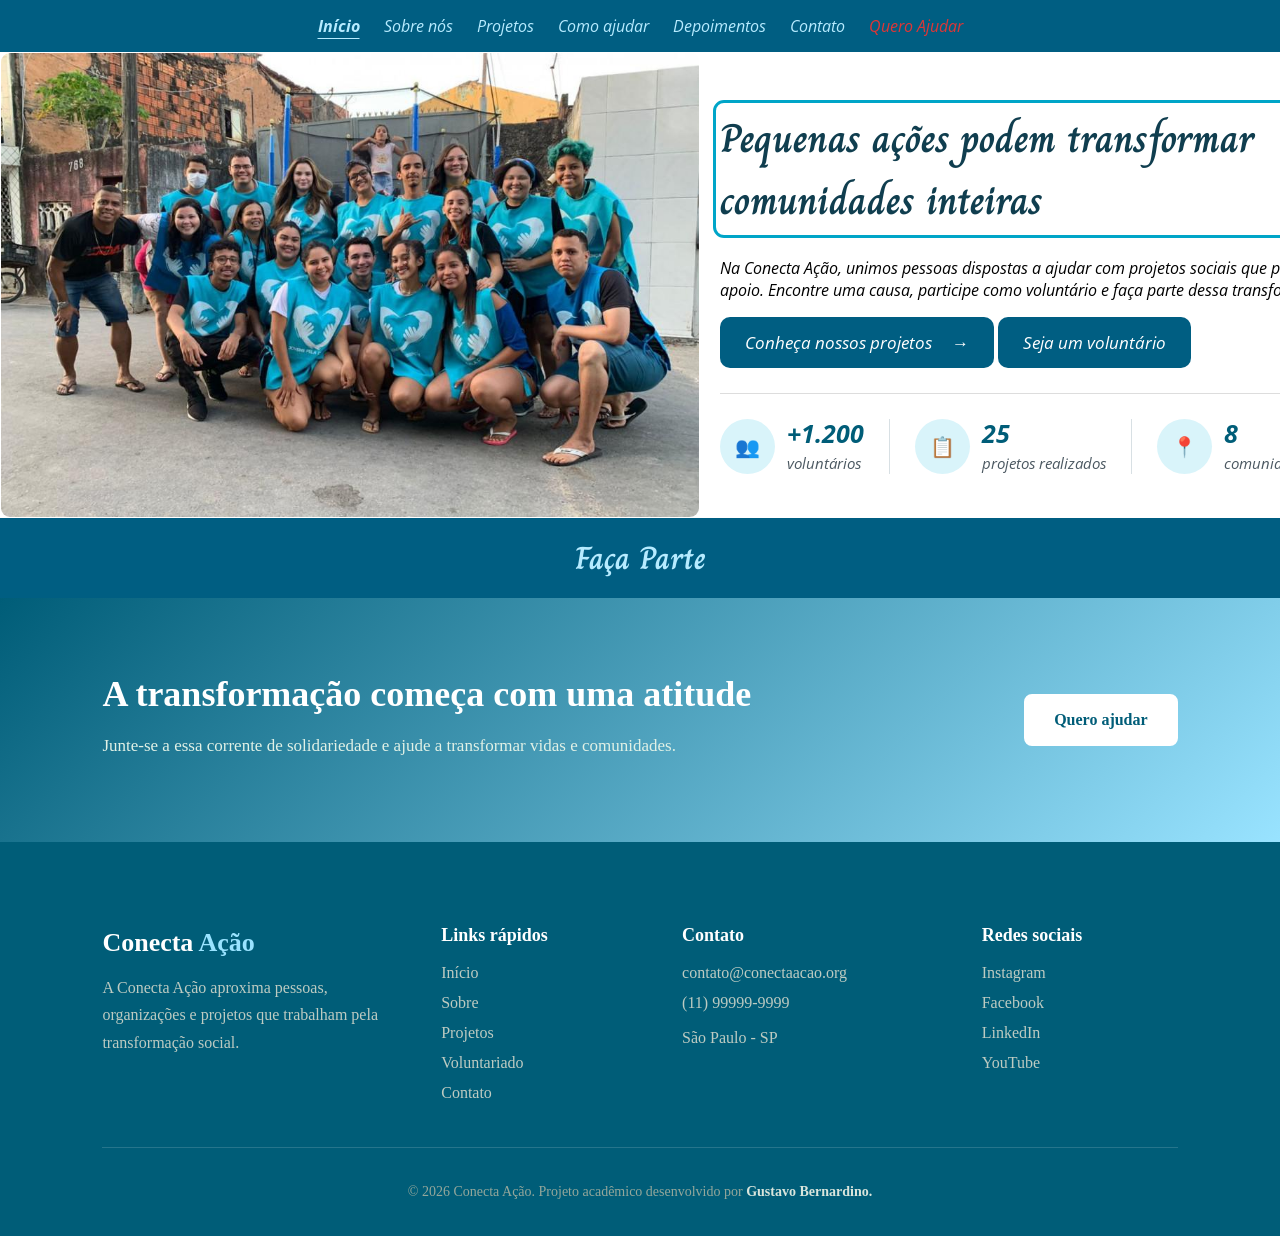
==== html/index.html @ 1827570c "Initial commit" ====
<!DOCTYPE html>
<html lang="pt-br">
<head>
    <meta charset="UTF-8">
    <meta name="viewport" content="width=device-width, initial-scale=1.0">
    <title>Conecta Ação</title>
    <link rel="stylesheet" href="../css/styles.css">
</head>
<body>
    <header>
        <nav>
            <a href="#inicio">Início</a>
            <a href="#sobre">Sobre nós</a>
            <a href="#projetos">Projetos</a>
            <a href="#como-ajudar">Como ajudar</a>
            <a href="#depoimentos">Depoimentos</a>
            <a href="#contato">Contato</a>
            <a href="#voluntariado" class="ajudar">Quero Ajudar</a>
        </nav>
    </header>

    <main id="app"></main>

    <footer class="rodape">
        <div class="rodape-container">
            <div class="rodape-coluna rodape-sobre">
                <h2>Conecta <span>Ação</span></h2>
                <p>
                    A Conecta Ação aproxima pessoas, organizações e projetos
                    que trabalham pela transformação social.
                </p>
            </div>

            <div class="rodape-coluna">
                <h3>Links rápidos</h3>
                <nav class="rodape-links">
                    <a href="#inicio">Início</a>
                    <a href="#sobre">Sobre</a>
                    <a href="#projetos">Projetos</a>
                    <a href="#voluntariado">Voluntariado</a>
                    <a href="#contato">Contato</a>
                </nav>
            </div>

            <div class="rodape-coluna">
                <h3>Contato</h3>
                <address class="rodape-contato">
                    <a href="mailto:contato@conectaacao.org">
                        contato@conectaacao.org
                    </a>
                    <a href="tel:+5511999999999">
                        (11) 99999-9999
                    </a>
                    <p>São Paulo - SP</p>
                </address>
            </div>

            <div class="rodape-coluna">
                <h3>Redes sociais</h3>
                <div class="redes-sociais">
                    <a href="#" aria-label="Instagram">Instagram</a>
                    <a href="#" aria-label="Facebook">Facebook</a>
                    <a href="#" aria-label="LinkedIn">LinkedIn</a>
                    <a href="#" aria-label="YouTube">YouTube</a>
                </div>
            </div>
        </div>

        <div class="rodape-final">
            <p>
                © 2026 Conecta Ação. Projeto acadêmico desenvolvido por
                <strong>Gustavo Bernardino.</strong>
            </p>
        </div>
    </footer>

    <script type="module" src="../js/main.js"></script>
</body>
</html>
---- css/styles.css ----
@charset "UTF-8";

/* Configurações gerais para impedir estouro horizontal */
*,
*::before,
*::after {
    box-sizing: border-box;
}

html {
    scroll-behavior: smooth;
}

body {
    margin: 0;
    overflow-x: hidden;
}

img {
    max-width: 100%;
}
@font-face {
    font-family: 'charm';
    src: url(../fontes/Charm-Bold.ttf) format(truetype);
    font-style: normal;
}
@font-face {
    font-family: 'opensans' ;
    src: url(../fontes/OpenSans-Italic-VariableFont_wdth_wght.ttf) format(truetype);
    font-style:normal;
}

body{
    background-color: #B6EBFF;
}


header{
    text-align: center;
    background-color: #005E82 ;
    padding: 15px;
    margin: 0px;

}

header > nav > a{
    text-decoration: none;
    color: #B6EBFF;
    padding: 10px;
    font-family: 'opensans',serif;
    
}


.titulo{
    font-family: 'charm',serif;
    font-size: 40px;
    color: #103E4F;
}

.ajudar{
    color: rgb(223, 54, 54);
}



.conteudo{
    background-color: white;
    display: flex;
    align-items: center;
    gap: 20px;
    
}
.conteudo img{
    width: 700px;
    height: auto;
    border-radius: 10px;
    padding: 1px;
}
.texto{
    font-family: 'opensans',serif;
    max-width: 700px;
    
}

.botao{
    display: inline-flex;
    align-items: center;
    gap: 20px;

    padding: 14px 25px;
    background-color: #005E82 ;
    color: white;

    text-decoration: none;
    font-family: 'opensans', serif;
    font-size: 17px;

    border-radius: 10px;
    transition: 0.3s;
}

.botao:hover{
    background-color: #005d78 ;
    transform: translateY(-2px);
}

.estatisticas{

    display: flex;
    align-items: center; 
    justify-content: space-between; 
    list-style: none; 
    padding: 25px 0 0; 
    margin-top: 25px; 
    border-top: 1px solid #dddddd;
    
}

.estatisticas li{
    display: flex;
    flex-direction: row;
    align-items: center;
    gap: 12px;

    flex: 1;
    padding: 0 25px;
    border-right: 1px solid #d8e0e4;
}

.estatisticas li:first-child{
    padding-left: 0;
}

.estatisticas li:last-child{
    border-right: none;
    padding-right: 0;
}

.numero{
    color: #005d78;
    font-family: 'opensans',serif;
    font-size: 25px;
    font-style: normal;
    font-weight: bold;
    line-height: 1;
}

.icone{
    width: 55px;
    height: 55px;

    display: flex;
    align-items: center;
    justify-content: center;

    flex-shrink: 0;
    border-radius: 50%;

    background-color: #d9f4fa;
    font-size: 20px;
}

.informacao{
    display: flex;
    flex-direction: column;
    align-items: flex-start;
}

.descricao{
    margin-top: 7px;

    color: #4c5962;
    font-family: 'opensans',serif;
    font-size: 15px;
    font-style: normal;
    white-space: nowrap;
}

.estatisticas01{

    display: flex;
    align-items: center; 
    justify-content: space-between; 
    list-style: none; 
    padding: 25px 0 0; 
    margin-top: 25px; 
    border-top: 1px solid #dddddd;
    
}

.estatisticas01 li{
    display: flex;
    flex-direction: row;
    align-items: center;
    gap: 12px;

    flex: 1;
    padding: 0 25px;
    border-right: 1px solid #d8e0e4;
}

.estatisticas01 li:first-child{
    padding-left: 0;
}

.estatisticas01 li:last-child{
    border-right: none;
    padding-right: 0;
}

.numero01{
    color: #005d78;
    font-family: 'opensans',serif;
    font-size: 15px;
    font-style: normal;
    font-weight: bold;
    line-height: 1;
}

.icone01{
    width: 38px;
    height: 38px;

    display: flex;
    align-items: center;
    justify-content: center;

    flex-shrink: 0;
    border-radius: 50%;

    background-color: #d9f4fa;
    font-size: 20px;
}

.informacao01{
    display: flex;
    flex-direction: column;
    align-items: flex-start;
}

.descricao01{
    margin-top: 7px;

    color: #4c5962;
    font-family: 'opensans',serif;
    font-size: 10px;
    font-style: normal;
    white-space: nowrap;
}

.headers{
    font-family: 'charm',serif;
    text-align: center;
    color: #B6EBFF;
    background-color: #005E82 ;
    padding: 15px;
    margin: 0px;
}

.sobre{
    background-color: white;
    display: flex;
    align-items: center;
    gap: 20px;
    
}
.sobre img{
    display: block;
    width: 650px;
    height: auto;
    border-radius: 10px;
    padding: 1px;
    margin-left: auto;
}

.projetos{
    display: flex;
    align-items: stretch;
    gap: 25px;
    width: 100%;
    padding: 30px 0;
}

.projetos-card{
    display: flex;
    flex-direction: column;
    flex: 1;
    overflow: hidden;
    background-color: white;
    border-radius: 12px;
    box-shadow: 0 4px 15px rgba(0,0,0,0.12);
}
.projetos-card img{
    width: 100%;
    height: 220px;
    object-fit: cover;
    display: block;
}

.projeto_conteudo{
    display: flex;
    flex-direction: column;
    flex: 1;
    padding: 22px;
}

.categoria{
    align-self: flex-start;
    padding: 6px 12px;

    color: #005b83;
    background-color: #dff6fb;
    border-radius: 20px;
    font-family: 'opensans',serif;
    font-size: 14px;
    font-weight: bold;
}
.projetos-card h2{
    margin: 16px 0 10px;
    font-family: 'charm', serif;
    font-size: 24px;
    color: #005d78;
    
}

.projetos-card p{
    flex: 1;
    margin-bottom: 20px;
    line-height: 1.5;
    color: #555;
}

.valores{
    display: flex;
    justify-content: space-between;
    gap: 10px;
    margin-bottom: 12px;
    color: #444;
    font-family: 'opensans',serif;
    font-size: 14px;
}

.progresso{
    width: 100%;
    height: 10px;
    overflow: hidden;
    background-color: #dce5e8;
    border-radius: 10px;
}

.barra{
    height: 100%;
    background-color: #00a5c8;
    border-radius: 10px;
}

.progresso-70{
    width: 70%;
}

.progresso-60{
    width: 60%;
}

.progresso-80{
    width: 80%;
}

.porcentagem{
    margin-top: 20px;
    padding: 12px;

    color: white;
    background-color: #007c96;
    border-radius: 7px;

    font-weight: bold;
    text-align: center;
    text-decoration: none;
}

.botao_projeto{
    margin-top: 20px;
    padding: 12px;
    color:white;
    background-color: #007c96;
    border-radius: 7px;
    font-weight: bold;
    text-align: center;
    text-decoration: none;
}

.botao_projeto:hover{
    background-color: #005d78;
}

.como-ajudar{
    padding: 70px 30px;
    text-align: center;
    background-color: #f2fbfd;
}


.titulo-secao h2{
    margin: 10px 0;
    color: #005d78;
    font-family: 'charm',serif;
    font-size: 36px;
}

.titulo-secao p{
    margin-bottom: 40px;
    font-family: 'opensans',serif;
    color: #555;
}
.etapas{
    display: flex;
    align-items: stretch;
    justify-content: center;
    gap: 25px;
    max-width: 1200px;
    margin: auto;
}
.etapa{
    flex: 1;
    padding: 30px 25px;

    background-color: white;
    border-radius: 12px;
    box-shadow: 0 4px 15px rgba(0,0,0,0.1);
}

.numero-etapa{
    display: flex;
    align-items: center;
    justify-content: center;

    width: 70px;
    height: 70px;
    margin: 0 auto 20px;

    color: white;
    background-color: #00a5c8;
    border-radius: 50%;

    font-family: 'charm',serif;
    font-size: 32px;
    font-weight: bold;
}

.etapa h3{
    margin-bottom: 12px;
    color: #005d78;
    font-family: 'charm',serif;
    font-size: 22px;
}

.etapa p{
    font-family: 'opensans',serif;
    color: #555;
    line-height: 1.6;
}

.botao-voluntario{
    display: inline-block;
    margin-top: 40px;
    padding: 14px 30px;

    color: white;
    background-color: #007c96;
    border-radius: 7px;

    font-weight: bold;
    text-decoration: none;
    transition: 0.3s;
}

.botao-voluntario:hover{
    background-color: #005d78;
    transform: translateY(-2px);
}

.voluntariado{
    background-color: #f4f8f5;
    padding: 80px 8%;
}

.voluntariado-texto{
    max-width: 700px;
    margin: 0 auto 40px;
    text-align: center;
}

.voluntariado-texto h2{
    color:#005d78;
    font-family: 'charm',serif;
    font-size: 36px;
    margin: 12px 0 16px;
}

.voluntariado-texto p{
    color: #5c6861;
    font-family: 'opensans',serif;
    font-size: 17px;
    line-height: 1.7;
}

.formulario-voluntario{
    max-width: 850px;
    margin: auto;
    padding: 40px;
    background-color: white;
    border-radius: 16px;
    box-shadow: 0 8px 25px rgba(0,0,0,0.08);

    display: grid;
    grid-template-columns: repeat(2,1fr);
    gap: 22px;
}

.campo{
    display: flex;
    flex-direction: column;
}

.campo-completo{
    grid-column: 1 / -1;
}

.campo label{
    color: #005d78;
    font-weight: bold;
    margin-bottom: 8px;
}

.campo input,.campo select,.campo textarea{
    width: 100%;
    padding: 14px;
    border: 1px solid #ccd7d0;
    border-radius: 8px;
    background-color: #fafafa;
    color: #333;
    font-family: inherit;
    font-size: 15px;
    outline: none;
}

.campo textarea{
    resize: vertical;
}

.campo input:focus,.campo select:focus,.campo textarea:focus{
    border-color: #005d78;
    box-shadow: 0 0 0 3px rgba(35,140,75,0.12);
}

.autorizacao{
    display: flex;
    align-items: center;
    gap: 10px;
}

.autorizacao input{
    width: 18px;
    height: 18px;
    accent-color: #5c6861;
}

.autorizacao label{
    color: #5c6861;
}

.formulario-voluntario button{
    grid-column: 1 / -1;
    padding: 15px 25px;
    border: none;
    border-radius: 8px;
    background-color: #007c96;
    color: white;
    font-size: 16px;
    font-weight: bold;
    cursor: pointer;
    transition: 0.3s;
}

.formulario-voluntario button:hover{
    background-color: #005d78;
    transform: translateY(-2px);
}

.depoimentos{
    padding: 80px 8%;
    background-color: #ffffff;
}

.depoimentos-titulo{
    max-width: 700px;
    margin: 0 auto 45px;
    text-align: center;
}

.depoimentos-titulo h2{
    color:#005d78;
    font-family: 'charm',serif;
    font-size: 36px;
    margin: 12px 0 16px;
}

.depoimentos-titulo p{
    color: #5c6861;
    font-family: 'opensans',serif;
    font-size: 17px;
    line-height: 1.7;
}

.depoimentos-container{
    max-width: 1200px;
    margin: auto;
    display: grid;
    grid-template-columns: repeat(3,1fr);
    gap: 25px;
}

.depoimento-card{
    padding: 35px 28px;
    border: 1px solid #e2e9e4;
    border-radius: 16px;
    background-color: #f8faf8;
    text-align: center;
    transition: 0.3s;
}

.depoimento-card:hover{
    transform: translateY(-8px);
    box-shadow: 0 12px 30px rgba(0,0,0,0.1);
}

.depoimento-card img{
    width: 90px;
    height: 90px;
    margin-bottom: 18px;
    border: 4px solid #d9eee1;
    border-radius: 50%;
    object-fit: cover;
}

.estrelas{
    margin-bottom: 16px;
    color: #f1b629;
    font-size: 18px;
    letter-spacing: 2px;
}

.depoimento-card p{
    min-height: 125px;
    color: #5c6861;
    font-family: 'opensans',serif;
    font-size: 16px;
    font-style: italic;
    line-height: 1.7;
}

.depoimento-card h3{
    margin: 20px 0 5px;
    color: #005d78;
    font-family: 'charm',serif;
    font-size: 14px;
    font-weight: bold;
}

.chamada-acao {
    padding: 65px 8%;
    background: linear-gradient(135deg, #005d78 , #99E3FF);
    color: white;
}

.chamada-conteudo {
    max-width: 1200px;
    margin: auto;

    display: flex;
    align-items: center;
    justify-content: space-between;
    gap: 40px;
}

.chamada-conteudo div {
    max-width: 750px;
}

.chamada-conteudo h2 {
    margin: 10px 0 12px;
    color: white;
    font-size: 36px;
}

.chamada-conteudo p {
    color: #e1f1e6;
    font-size: 17px;
    line-height: 1.6;
}

.chamada-conteudo a {
    flex-shrink: 0;
    padding: 15px 28px;
    border: 2px solid white;
    border-radius: 8px;
    background-color: white;
    color: #005d78;
    font-weight: bold;
    text-decoration: none;
    transition: 0.3s;
}

.chamada-conteudo a:hover {
    background-color: transparent;
    color: white;
    transform: translateY(-2px);
}

.rodape {
    padding: 65px 8% 0;
    background-color: #005d78;
    color: white;
}

.rodape-container {
    max-width: 1200px;
    margin: auto;
    padding-bottom: 45px;

    display: grid;
    grid-template-columns: 1.5fr 1fr 1.3fr 1fr;
    gap: 45px;
}

.rodape-coluna h2 {
    margin-bottom: 16px;
    color: white;
    font-size: 26px;
}

.rodape-coluna h2 span {
    color: #99E3FF;
}

.rodape-coluna h3 {
    margin-bottom: 18px;
    color: white;
    font-size: 18px;
}

.rodape-coluna p {
    color: #bdcbc2;
    line-height: 1.7;
}

.rodape-links,
.rodape-contato,
.redes-sociais {
    display: flex;
    flex-direction: column;
    align-items: flex-start;
    gap: 12px;
}

.rodape a {
    color: #bdcbc2;
    text-decoration: none;
    transition: 0.3s;
}

.rodape a:hover {
    color: #58c77d;
    transform: translateX(4px);
}

.rodape-contato {
    font-style: normal;
}

.rodape-contato p {
    margin: 0;
}

.rodape-final {
    max-width: 1200px;
    margin: auto;
    padding: 22px 0;
    border-top: 1px solid rgba(255, 255, 255, 0.15);
    text-align: center;
}

.rodape-final p {
    color: #94a79b;
    font-size: 14px;
}

.rodape-final strong {
    color: #d9e5dc;
}

/* Tablets e telas intermediárias */
@media (max-width: 1000px) {
    header > nav {
        display: flex;
        flex-wrap: wrap;
        justify-content: center;
        gap: 6px;
    }

    .conteudo,
    .sobre {
        padding: 35px 5%;
        align-items: stretch;
    }

    .conteudo img,
    .sobre img {
        width: 48%;
        object-fit: cover;
        margin-left: 0;
    }

    .texto {
        max-width: none;
        flex: 1;
    }

    .titulo {
        font-size: 34px;
    }

    .projetos {
        flex-wrap: wrap;
        padding: 35px 5%;
    }

    .projetos-card {
        flex: 1 1 calc(50% - 25px);
        min-width: 280px;
    }

    .etapas {
        flex-wrap: wrap;
    }

    .etapa {
        flex: 1 1 calc(50% - 25px);
        min-width: 260px;
    }

    .depoimentos-container {
        grid-template-columns: repeat(2, 1fr);
    }

    .rodape-container {
        grid-template-columns: repeat(2, 1fr);
    }
}

/* Celulares */
@media (max-width: 700px) {
    header {
        padding: 10px 4%;
    }

    header > nav {
        gap: 4px;
    }

    header > nav > a {
        padding: 8px 7px;
        font-size: 14px;
    }

    header > nav > a.ajudar {
        width: 100%;
        margin-top: 5px;
        border-radius: 7px;
        background-color: #ffffff;
        color: #005e82;
    }

    .conteudo,
    .sobre {
        flex-direction: column;
        padding: 25px 5%;
    }

    .conteudo img,
    .sobre img {
        width: 100%;
        max-height: 330px;
        object-fit: cover;
        order: 0;
    }

    .conteudo .texto,
    .sobre .texto {
        width: 100%;
        order: 1;
    }

    .titulo {
        font-size: 30px;
        line-height: 1.2;
    }

    .headers {
        padding: 13px 5%;
        font-size: 25px;
    }

    .botao {
        display: flex;
        justify-content: center;
        width: 100%;
        margin: 6px 0;
        text-align: center;
    }

    .estatisticas,
    .estatisticas01 {
        flex-direction: column;
        align-items: stretch;
        gap: 15px;
    }

    .estatisticas li,
    .estatisticas01 li {
        width: 100%;
        padding: 0 0 15px;
        border-right: 0;
        border-bottom: 1px solid #d8e0e4;
    }

    .estatisticas li:last-child,
    .estatisticas01 li:last-child {
        padding-bottom: 0;
        border-bottom: 0;
    }

    .descricao,
    .descricao01 {
        white-space: normal;
    }

    .descricao01 {
        font-size: 12px;
    }

    .projetos {
        display: grid;
        grid-template-columns: 1fr;
        padding: 25px 5%;
    }

    .projetos-card {
        min-width: 0;
    }

    .valores {
        flex-direction: column;
    }

    .como-ajudar {
        padding: 50px 5%;
    }

    .titulo-secao h2,
    .voluntariado-texto h2,
    .depoimentos-titulo h2,
    .chamada-conteudo h2 {
        font-size: 29px;
    }

    .etapas {
        flex-direction: column;
    }

    .etapa {
        min-width: 0;
        padding: 25px 20px;
    }

    .voluntariado,
    .depoimentos {
        padding: 55px 5%;
    }

    .formulario-voluntario {
        grid-template-columns: 1fr;
        padding: 24px 18px;
        gap: 18px;
    }

    .campo-completo,
    .formulario-voluntario button {
        grid-column: auto;
    }

    .campo input,
    .campo select,
    .campo textarea {
        min-width: 0;
    }

    .autorizacao {
        align-items: flex-start;
    }

    .autorizacao input {
        flex: 0 0 18px;
        margin-top: 2px;
    }

    .depoimentos-container {
        grid-template-columns: 1fr;
    }

    .depoimento-card p {
        min-height: auto;
    }

    .chamada-acao {
        padding: 50px 5%;
    }

    .chamada-conteudo {
        flex-direction: column;
        align-items: stretch;
        gap: 24px;
    }

    .chamada-conteudo a {
        width: 100%;
        text-align: center;
    }

    .rodape {
        padding: 50px 5% 0;
    }

    .rodape-container {
        grid-template-columns: 1fr;
        gap: 32px;
    }

    .rodape-final {
        text-align: left;
    }
}

/* Celulares pequenos */
@media (max-width: 420px) {
    header > nav > a {
        font-size: 13px;
        padding: 7px 5px;
    }

    .titulo {
        font-size: 27px;
    }

    .headers {
        font-size: 22px;
    }

    .projeto_conteudo,
    .depoimento-card {
        padding: 20px 16px;
    }

    .formulario-voluntario {
        padding: 20px 14px;
    }
}


/* ===================================================================
   Regras adicionadas para a versão SPA (navegação, formulário e
   favoritos). O visual das seções originais não foi alterado acima;
   este bloco só cobre os novos estados dinâmicos.
   =================================================================== */

#app {
    min-height: 60vh;
}

/* Link ativo no menu principal */
header > nav > a.ativo {
    font-weight: bold;
    text-decoration: underline;
    text-underline-offset: 6px;
}

/* Foco visível ao trocar de visão (acessibilidade via teclado) */
[data-titulo-visao] {
    outline: none;
}

[data-titulo-visao]:focus-visible {
    outline: 3px solid #00a5c8;
    outline-offset: 4px;
    border-radius: 4px;
}

/* Botão de favoritar nos cartões de projeto */
.card-acoes {
    display: flex;
    align-items: center;
    justify-content: space-between;
    gap: 12px;
    margin-top: 20px;
}

.card-acoes .botao_projeto {
    margin-top: 0;
    flex: 1;
}

.botao-favorito {
    flex-shrink: 0;
    padding: 10px 14px;
    border: 1px solid #ccd7d0;
    border-radius: 7px;
    background-color: #fafafa;
    color: #444;
    font-size: 14px;
    font-weight: bold;
    cursor: pointer;
    transition: 0.3s;
    white-space: nowrap;
}

.botao-favorito:hover {
    border-color: #00a5c8;
}

.botao-favorito.ativo {
    background-color: #fff6dd;
    border-color: #f1b629;
    color: #8a6d00;
}

.projetos-vazio {
    width: 100%;
    padding: 40px;
    text-align: center;
    color: #555;
    font-family: 'opensans', serif;
}

/* Visão de detalhes de um projeto */
.projeto-detalhe {
    display: flex;
    align-items: flex-start;
    gap: 30px;
    max-width: 1000px;
    margin: 0 auto;
    padding: 40px 5%;
    background-color: white;
}

.projeto-detalhe img {
    width: 45%;
    max-width: 420px;
    border-radius: 12px;
    object-fit: cover;
}

.projeto-detalhe-conteudo {
    flex: 1;
    font-family: 'opensans', serif;
}

.projeto-detalhe-conteudo p {
    line-height: 1.6;
    color: #444;
    margin: 16px 0;
}

/* Visão de contato e página não encontrada */
.pagina-contato {
    max-width: 700px;
    margin: 0 auto;
    padding: 70px 5%;
    text-align: center;
    background-color: white;
    font-family: 'opensans', serif;
    color: #444;
}

.pagina-contato-info {
    margin-top: 25px;
    display: flex;
    flex-direction: column;
    gap: 10px;
    align-items: center;
}

.pagina-contato-info a {
    color: #005d78;
    font-weight: bold;
    text-decoration: none;
}

.pagina-contato-info a:hover {
    text-decoration: underline;
}

/* Mensagens de validação e confirmação do formulário */
.erro-campo {
    display: block;
    margin-top: 6px;
    color: #c62828;
    font-size: 13px;
    font-family: 'opensans', serif;
    min-height: 16px;
}

.campo input.campo-invalido,
.campo select.campo-invalido,
.campo textarea.campo-invalido {
    border-color: #c62828;
    background-color: #fdf2f2;
}

.mensagem-formulario {
    max-width: 850px;
    margin: 0 auto 20px;
    padding: 0;
    font-family: 'opensans', serif;
    font-weight: bold;
    text-align: center;
}

.mensagem-formulario:empty {
    margin: 0;
}

.mensagem-formulario-erro {
    padding: 14px;
    background-color: #fdf2f2;
    color: #c62828;
    border: 1px solid #f0b8b8;
    border-radius: 8px;
}

.mensagem-formulario-sucesso {
    padding: 14px;
    background-color: #eaf7ee;
    color: #1e6b34;
    border: 1px solid #bfe6cb;
    border-radius: 8px;
}

@media (max-width: 700px) {
    .projeto-detalhe {
        flex-direction: column;
    }

    .projeto-detalhe img {
        width: 100%;
        max-width: none;
    }

    .card-acoes {
        flex-direction: column;
        align-items: stretch;
    }
}
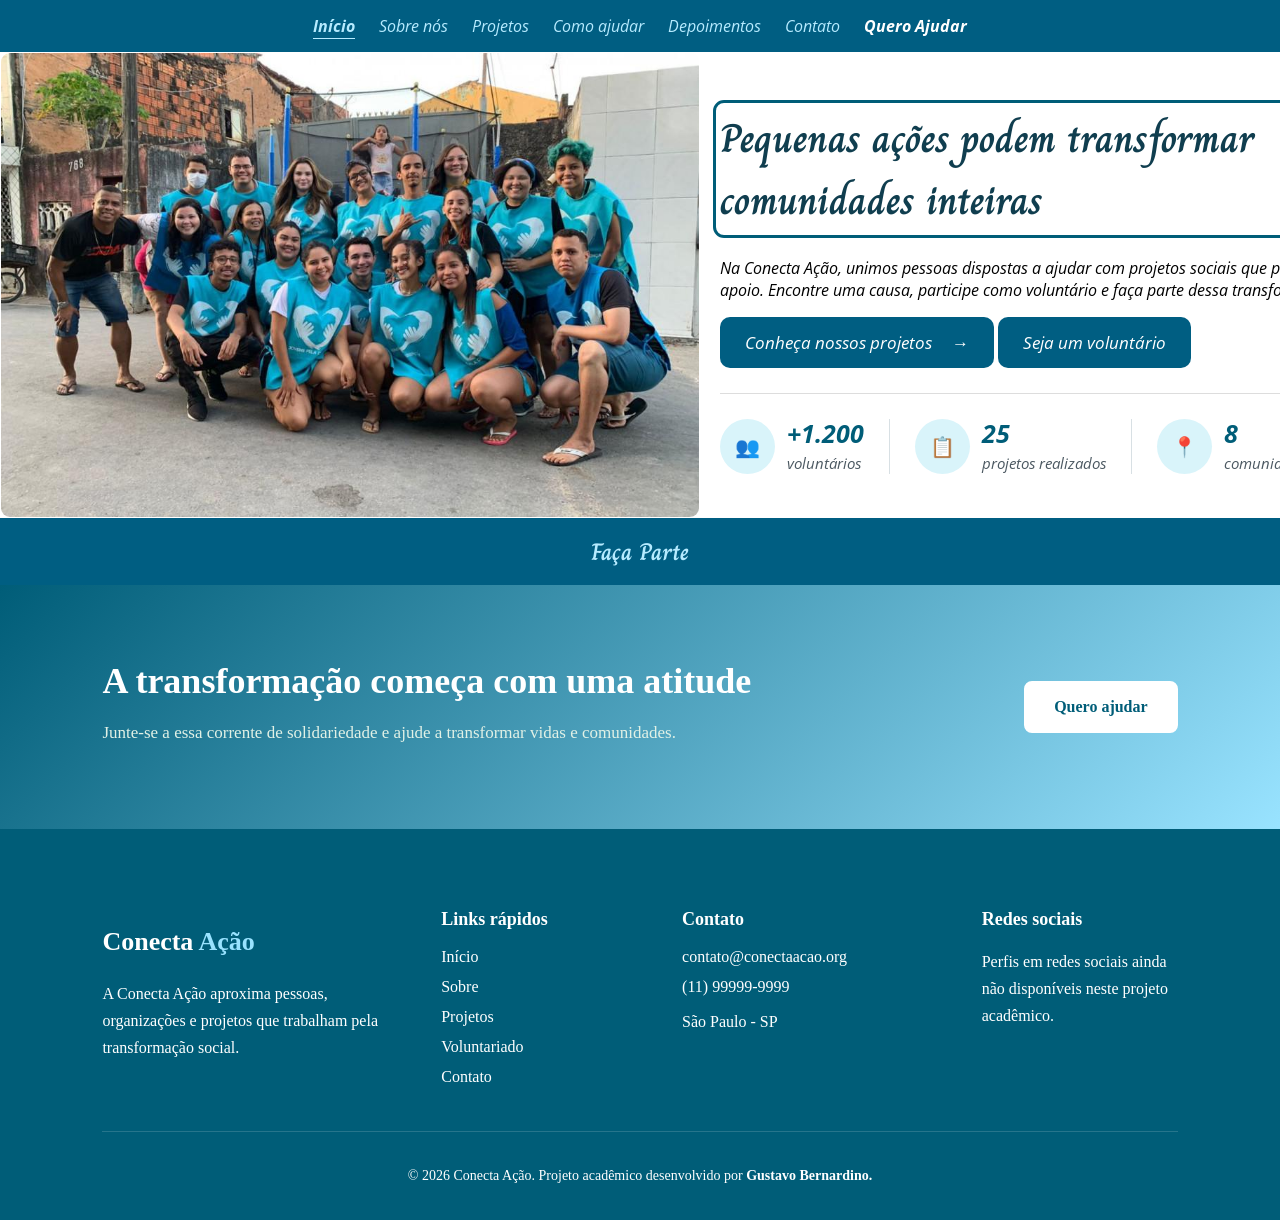
==== commit 95c1bd0e: "fix: melhora acessibilidade e navegação por teclado" ====
--- a/html/index.html
+++ b/html/index.html
@@ -7,8 +7,9 @@
     <link rel="stylesheet" href="../css/styles.css">
 </head>
 <body>
+    <a class="pular-conteudo" href="#app">Pular para o conteúdo principal</a>
     <header>
-        <nav>
+        <nav aria-label="Navegação principal">
             <a href="#inicio">Início</a>
             <a href="#sobre">Sobre nós</a>
             <a href="#projetos">Projetos</a>
@@ -19,12 +20,12 @@
         </nav>
     </header>
 
-    <main id="app"></main>
+    <main id="app" tabindex="-1"></main>
 
     <footer class="rodape">
         <div class="rodape-container">
             <div class="rodape-coluna rodape-sobre">
-                <h2>Conecta <span>Ação</span></h2>
+                <p class="rodape-marca">Conecta <span>Ação</span></p>
                 <p>
                     A Conecta Ação aproxima pessoas, organizações e projetos
                     que trabalham pela transformação social.
@@ -32,8 +33,8 @@
             </div>
 
             <div class="rodape-coluna">
-                <h3>Links rápidos</h3>
-                <nav class="rodape-links">
+                <h2>Links rápidos</h2>
+                <nav class="rodape-links" aria-label="Links do rodapé">
                     <a href="#inicio">Início</a>
                     <a href="#sobre">Sobre</a>
                     <a href="#projetos">Projetos</a>
@@ -43,7 +44,7 @@
             </div>
 
             <div class="rodape-coluna">
-                <h3>Contato</h3>
+                <h2>Contato</h2>
                 <address class="rodape-contato">
                     <a href="mailto:contato@conectaacao.org">
                         contato@conectaacao.org
@@ -56,13 +57,8 @@
             </div>
 
             <div class="rodape-coluna">
-                <h3>Redes sociais</h3>
-                <div class="redes-sociais">
-                    <a href="#" aria-label="Instagram">Instagram</a>
-                    <a href="#" aria-label="Facebook">Facebook</a>
-                    <a href="#" aria-label="LinkedIn">LinkedIn</a>
-                    <a href="#" aria-label="YouTube">YouTube</a>
-                </div>
+                <h2>Redes sociais</h2>
+                <p>Perfis em redes sociais ainda não disponíveis neste projeto acadêmico.</p>
             </div>
         </div>
 
--- a/css/styles.css
+++ b/css/styles.css
@@ -244,7 +244,7 @@
 
     color: #4c5962;
     font-family: 'opensans',serif;
-    font-size: 10px;
+    font-size: 14px;
     font-style: normal;
     white-space: nowrap;
 }
@@ -441,7 +441,7 @@
     margin: 0 auto 20px;
 
     color: white;
-    background-color: #00a5c8;
+    background-color: #005d78;
     border-radius: 50%;
 
     font-family: 'charm',serif;
@@ -745,7 +745,7 @@
     color: #99E3FF;
 }
 
-.rodape-coluna h3 {
+.rodape-coluna h2 {
     margin-bottom: 18px;
     color: white;
     font-size: 18px;
@@ -800,6 +800,15 @@
 .rodape-final strong {
     color: #d9e5dc;
 }
+
+.rodape-marca {
+    margin-bottom: 16px;
+    color: white;
+    font-size: 26px;
+    font-weight: bold;
+}
+
+.rodape-marca span { color: #99e3ff; }
 
 /* Tablets e telas intermediárias */
 @media (max-width: 1000px) {
@@ -1098,13 +1107,64 @@
 
 /* Foco visível ao trocar de visão (acessibilidade via teclado) */
 [data-titulo-visao] {
-    outline: none;
-}
-
-[data-titulo-visao]:focus-visible {
-    outline: 3px solid #00a5c8;
+    outline: 3px solid transparent;
+}
+
+[data-titulo-visao]:focus {
+    outline-color: #005d78;
     outline-offset: 4px;
     border-radius: 4px;
+}
+
+/* Navegação por teclado e contraste dos controles */
+.pular-conteudo {
+    position: absolute;
+    top: 8px;
+    left: 8px;
+    z-index: 10;
+    transform: translateY(-180%);
+    padding: 12px 16px;
+    background: white;
+    color: #005d78;
+    font-weight: bold;
+}
+.pular-conteudo:focus { transform: translateY(0); }
+
+a:focus-visible, button:focus-visible, input:focus-visible,
+select:focus-visible, textarea:focus-visible {
+    outline: 3px solid #103e4f;
+    outline-offset: 3px;
+}
+.campo input:focus-visible, .campo select:focus-visible,
+.campo textarea:focus-visible {
+    outline: 3px solid #103e4f;
+    outline-offset: 3px;
+}
+header a:focus-visible, .rodape a:focus-visible,
+.botao:focus-visible, .botao_projeto:focus-visible,
+.botao-voluntario:focus-visible, .formulario-voluntario button:focus-visible {
+    outline-color: #ffcf33;
+}
+
+header > nav > a.ajudar { color: #ffffff; font-weight: bold; }
+.rodape-coluna p, .rodape a, .rodape-final p, .rodape-final strong {
+    color: #ffffff;
+}
+.porcentagem, .botao_projeto, .botao-voluntario,
+.formulario-voluntario button { background-color: #005d78; }
+
+.autorizacao .erro-campo { flex-basis: 100%; }
+.autorizacao { flex-wrap: wrap; }
+.autorizacao input[aria-invalid="true"] { outline: 3px solid #a51b1b; outline-offset: 2px; }
+.mensagem-formulario:focus { outline: 3px solid #005d78; outline-offset: 3px; }
+
+@media (prefers-reduced-motion: reduce) {
+    html { scroll-behavior: auto; }
+    *, *::before, *::after { transition-duration: 0.01ms !important; }
+}
+
+@media (max-width: 700px) {
+    header > nav > a.ajudar { color: #005d78; }
 }
 
 /* Botão de favoritar nos cartões de projeto */
